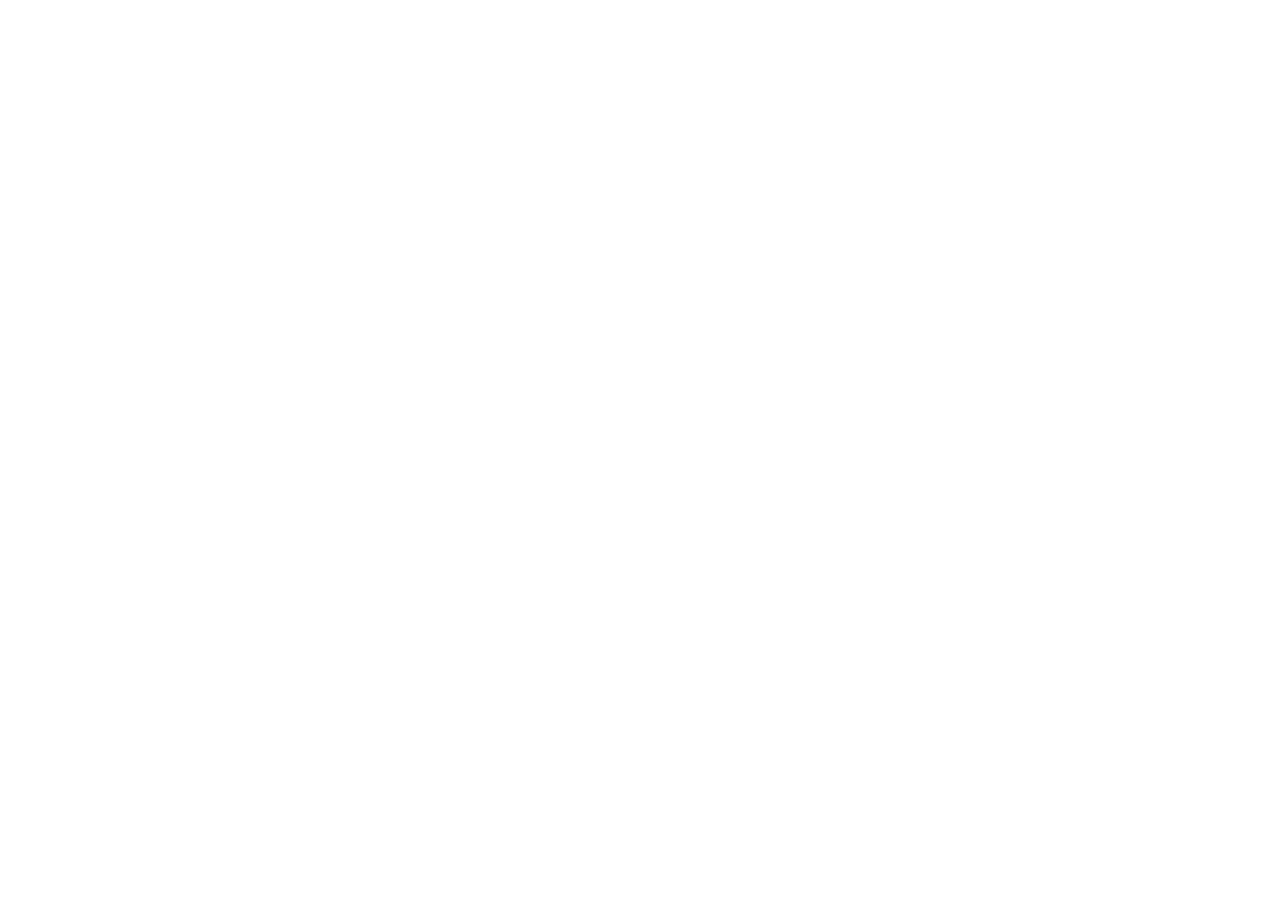
==== index.html @ 01092694 "Initial commit" ====
<!DOCTYPE html>
<html lang="en">
<head>
  <meta charset="UTF-8">
  <meta http-equiv="X-UA-Compatible" content="IE=edge">
  <meta name="viewport" content="width=device-width, initial-scale=1.0">
  <title>Document</title>
</head>
<body>
  
</body>
</html>
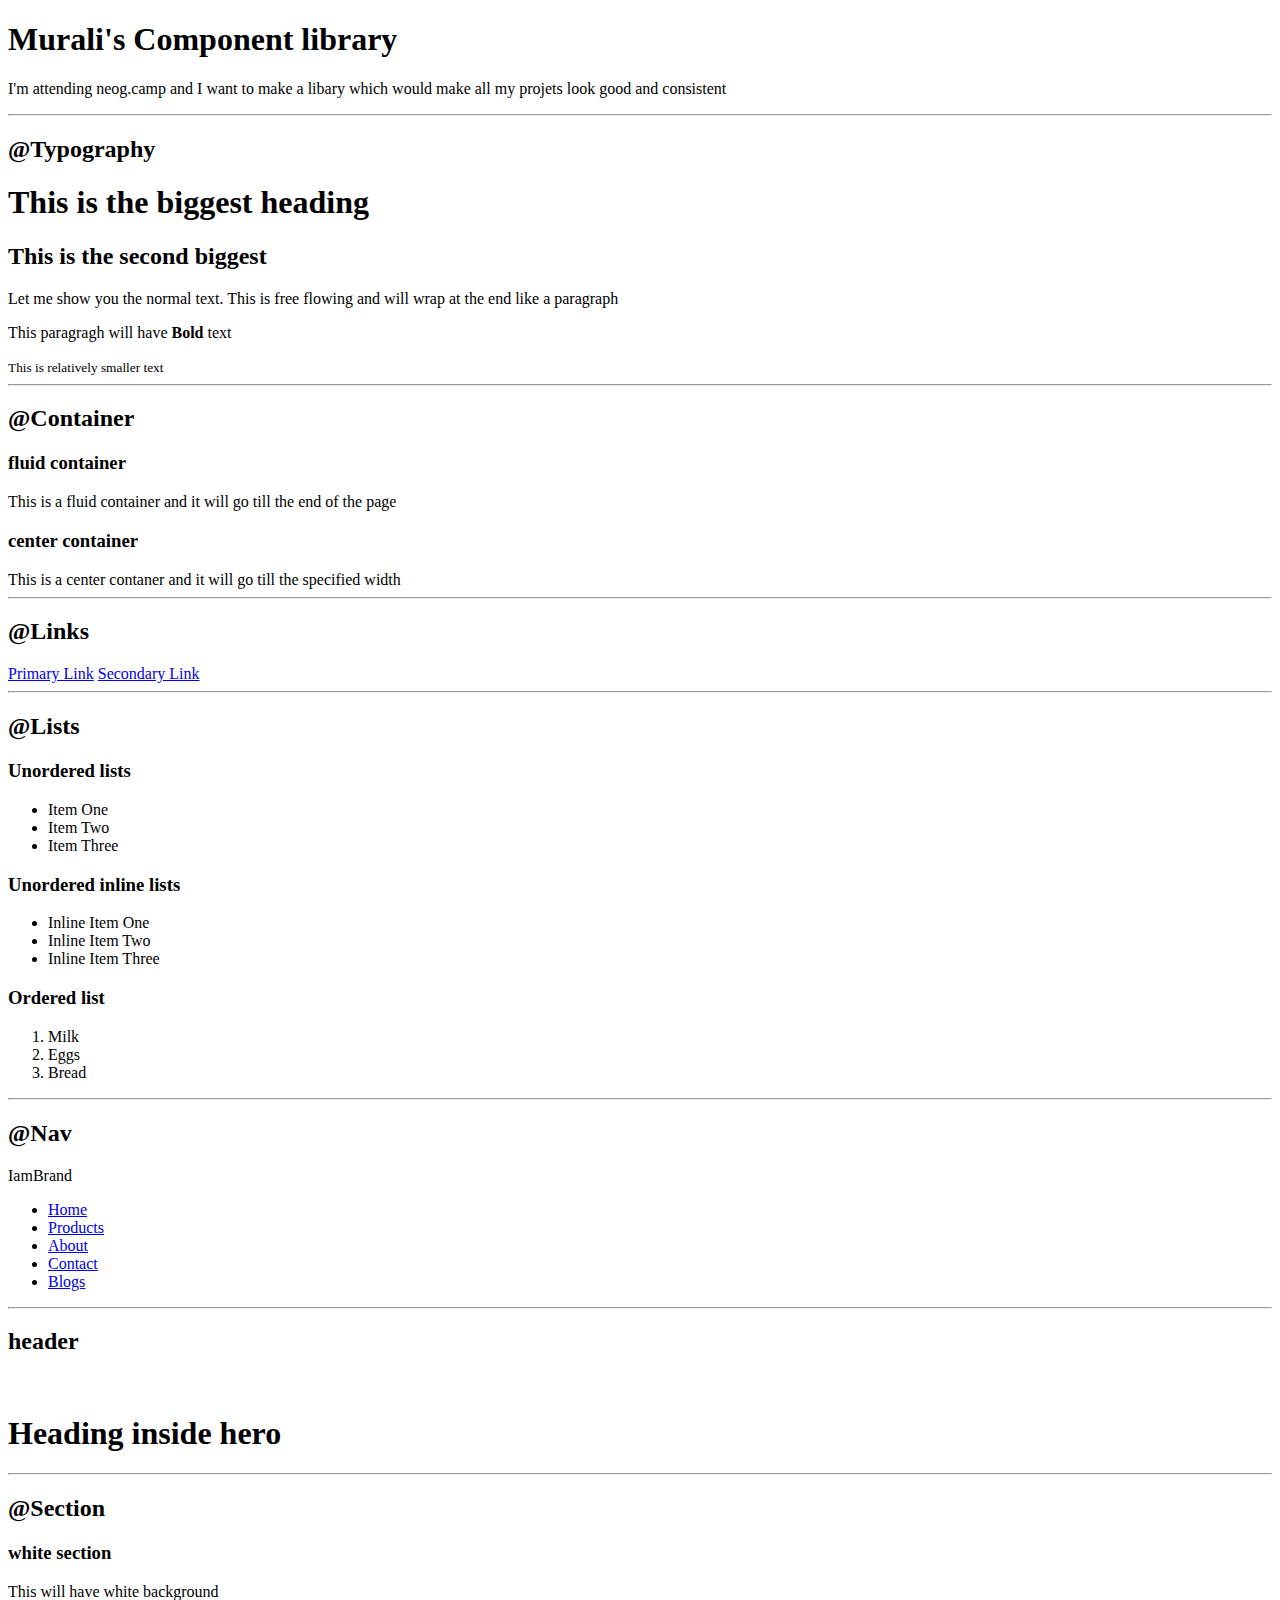
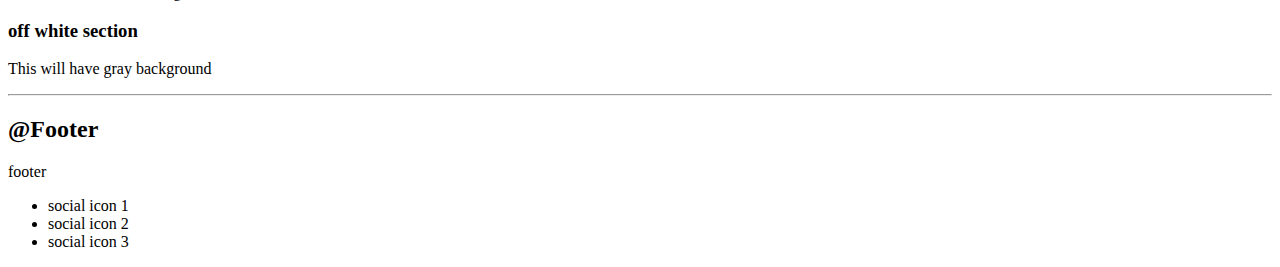
==== commit d81e8bf3: "added Bold text" ====
--- a/index.html
+++ b/index.html
@@ -4,9 +4,129 @@
   <meta charset="UTF-8">
   <meta http-equiv="X-UA-Compatible" content="IE=edge">
   <meta name="viewport" content="width=device-width, initial-scale=1.0">
-  <title>Document</title>
+  <title>Component Library</title>
+  <link rel="stylesheet" href="./styles.css">
 </head>
 <body>
+  <h1>Murali's Component library</h1>
+  <p>I'm attending neog.camp and I want to make a libary which would make all my projets look good and consistent</p>
+
+  <hr>
+
+  <h2>@Typography</h2>
+
+  <h1>This is the biggest heading</h1>
+  <h2>This is the second biggest</h2>
+  <p>Let me show you the normal text. This is free flowing and will wrap at the end like a paragraph</p>
+  <p>This paragragh will have <strong>Bold</strong> text</p>
+  <small>This is relatively smaller text</small>
+
+  <hr>
+
+  <h2>@Container</h2>
+
+  <h3>fluid container</h3>
+  <div>This is a fluid container and it will go till the end of the page</div>
+
+  <h3>center container</h3>
+  <div>This is a center contaner and it will go till the specified width</div>
+
+  <hr>
+
+  <h2>@Links</h2>
+
+  <a href="#">Primary Link</a>
+  <a href="#">Secondary Link</a>
+
+  <hr>
+
+  <h2>@Lists</h2>
+
+  <h3>Unordered lists</h3>
+
+  <ul>
+    <li>Item One</li>
+    <li>Item Two</li>
+    <li>Item Three</li>
+  </ul>
+  
+  <h3>Unordered inline lists</h3>
+
+  <ul>
+    <li>Inline Item One</li>
+    <li>Inline Item Two</li>
+    <li>Inline Item Three</li>
+  </ul>
+
+  <h3>Ordered list</h3>
+
+  <ol>
+    <li>Milk</li>
+    <li>Eggs</li>
+    <li>Bread</li>
+  </ol>
+
+  <hr>
+
+  <h2>@Nav</h2>
+
+  <nav>
+    <div>IamBrand</div>
+    <ul>
+      <li>
+        <a href="/">Home</a>
+      </li>
+      <li>
+        <a href="/">Products</a>
+      </li>
+      <li>
+        <a href="/">About</a>
+      </li>
+      <li>
+        <a href="/">Contact</a>
+      </li>
+      <li>
+        <a href="/">Blogs</a>
+      </li>
+    </ul>
+  </nav>
+
+  <hr>
+
+  <h2>header</h2>
+
+  <header>
+    <img src="./images/hero.svg" alt="">
+    <h1>Heading inside hero</h1>
+  </header>
+
+  <hr>
+
+  <h2>@Section</h2>
+
+  <section>
+    <h3>white section</h3>
+    <p>This will have white background</p>
+  </section>
+
+  <section>
+    <h3>off white section</h3>
+    <p>This will have gray background</p>
+  </section>
+
+  <hr>
+
+  <h2>@Footer</h2>
+  
+  <footer>
+    <div>footer</div>
+    <ul>
+      <li> social icon 1</li>
+      <li> social icon 2</li>
+      <li> social icon 3</li>
+    </ul>
+  </footer>
+
   
 </body>
 </html>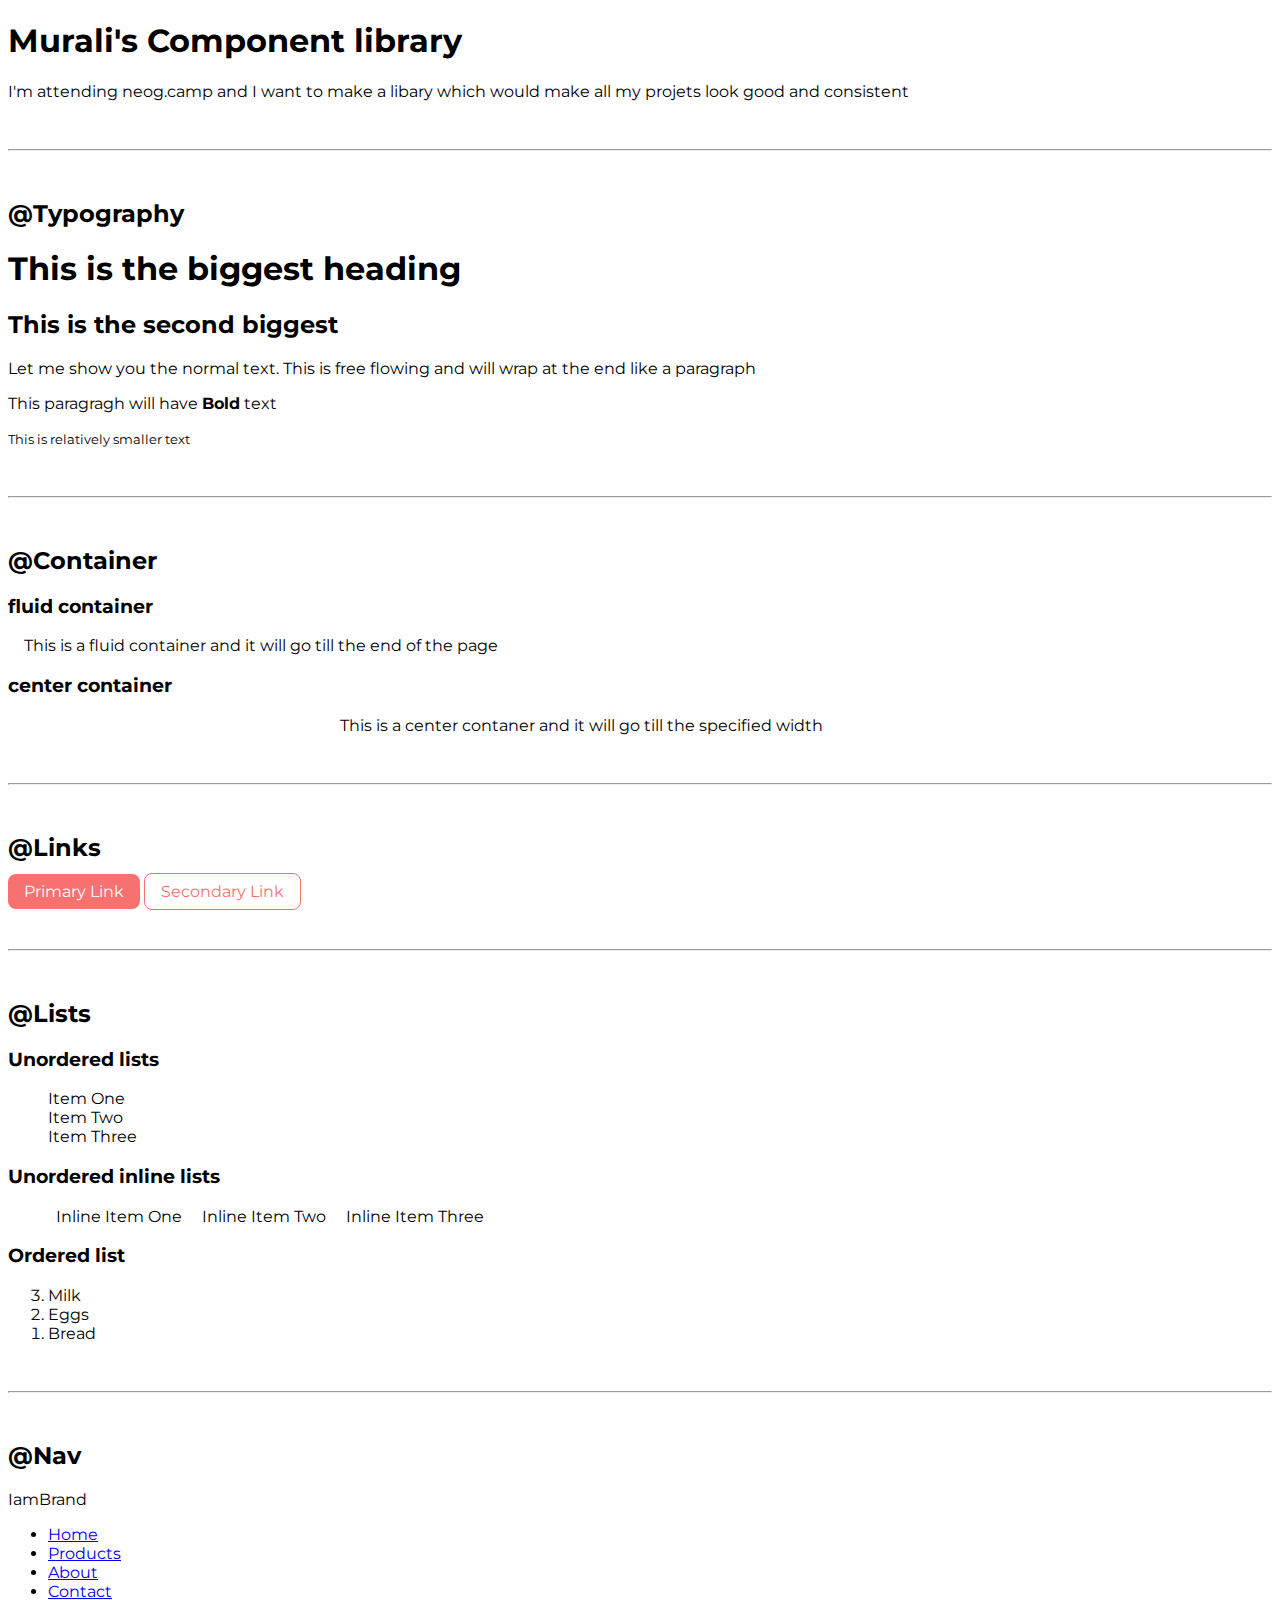
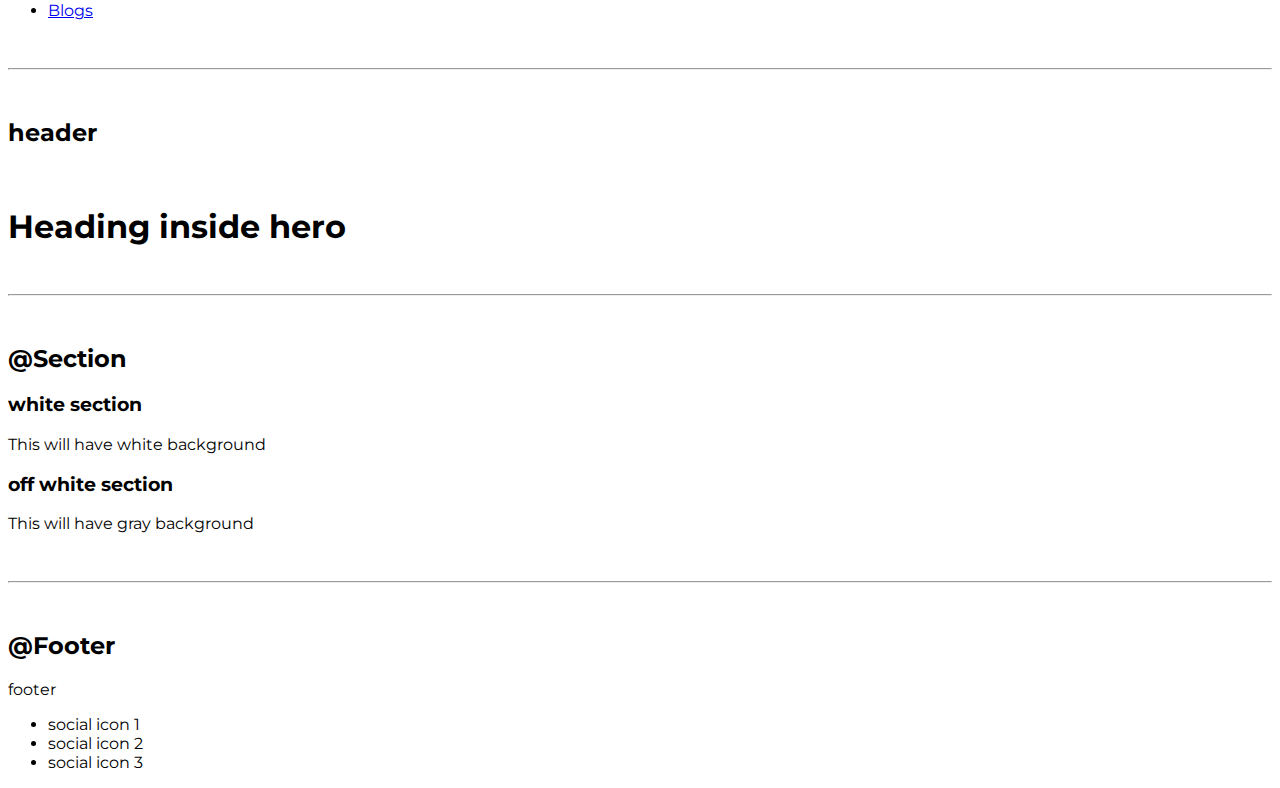
==== commit 5f35d401: "till list" ====
--- a/index.html
+++ b/index.html
@@ -26,17 +26,17 @@
   <h2>@Container</h2>
 
   <h3>fluid container</h3>
-  <div>This is a fluid container and it will go till the end of the page</div>
+  <div class="container">This is a fluid container and it will go till the end of the page</div>
 
   <h3>center container</h3>
-  <div>This is a center contaner and it will go till the specified width</div>
+  <div class="container container-center">This is a center contaner and it will go till the specified width</div>
 
   <hr>
 
   <h2>@Links</h2>
 
-  <a href="#">Primary Link</a>
-  <a href="#">Secondary Link</a>
+  <a class="link link-primary" href="#">Primary Link</a>
+  <a class="link link-secondary" href="#">Secondary Link</a>
 
   <hr>
 
@@ -44,7 +44,7 @@
 
   <h3>Unordered lists</h3>
 
-  <ul>
+  <ul class="list-non-bullet">
     <li>Item One</li>
     <li>Item Two</li>
     <li>Item Three</li>
@@ -52,15 +52,15 @@
   
   <h3>Unordered inline lists</h3>
 
-  <ul>
-    <li>Inline Item One</li>
-    <li>Inline Item Two</li>
-    <li>Inline Item Three</li>
+  <ul class="list-non-bullet">
+    <li class="list-item-inline">Inline Item One</li>
+    <li class="list-item-inline">Inline Item Two</li>
+    <li class="list-item-inline">Inline Item Three</li>
   </ul>
 
   <h3>Ordered list</h3>
 
-  <ol>
+  <ol reversed>
     <li>Milk</li>
     <li>Eggs</li>
     <li>Bread</li>
--- a/styles.css
+++ b/styles.css
@@ -0,0 +1,49 @@
+@import url('https://fonts.googleapis.com/css2?family=Montserrat:wght@400;700&display=swap');
+
+:root {
+  --primary-color: #F87171;
+}
+
+body {
+  font-family: 'Montserrat', sans-serif;
+}
+
+hr {
+  margin: 3rem 0;
+}
+.container {
+  padding: 0 1rem;
+}
+
+.container-center {
+  max-width: 600px;
+  margin: auto;
+}
+
+.link {
+  text-decoration: none;
+  padding: .5rem 1rem;
+}
+
+.link-primary {
+  background: var(--primary-color);
+  border-radius: .5rem;
+  color: white;
+}
+
+.link-secondary {
+  color: var(--primary-color);
+  border-radius: .5rem;
+  border: 1px solid var(--primary-color);
+  
+}
+
+
+.list-non-bullet {
+  list-style: none;
+}
+
+.list-item-inline {
+  display: inline;
+  padding: 0 .5rem;
+}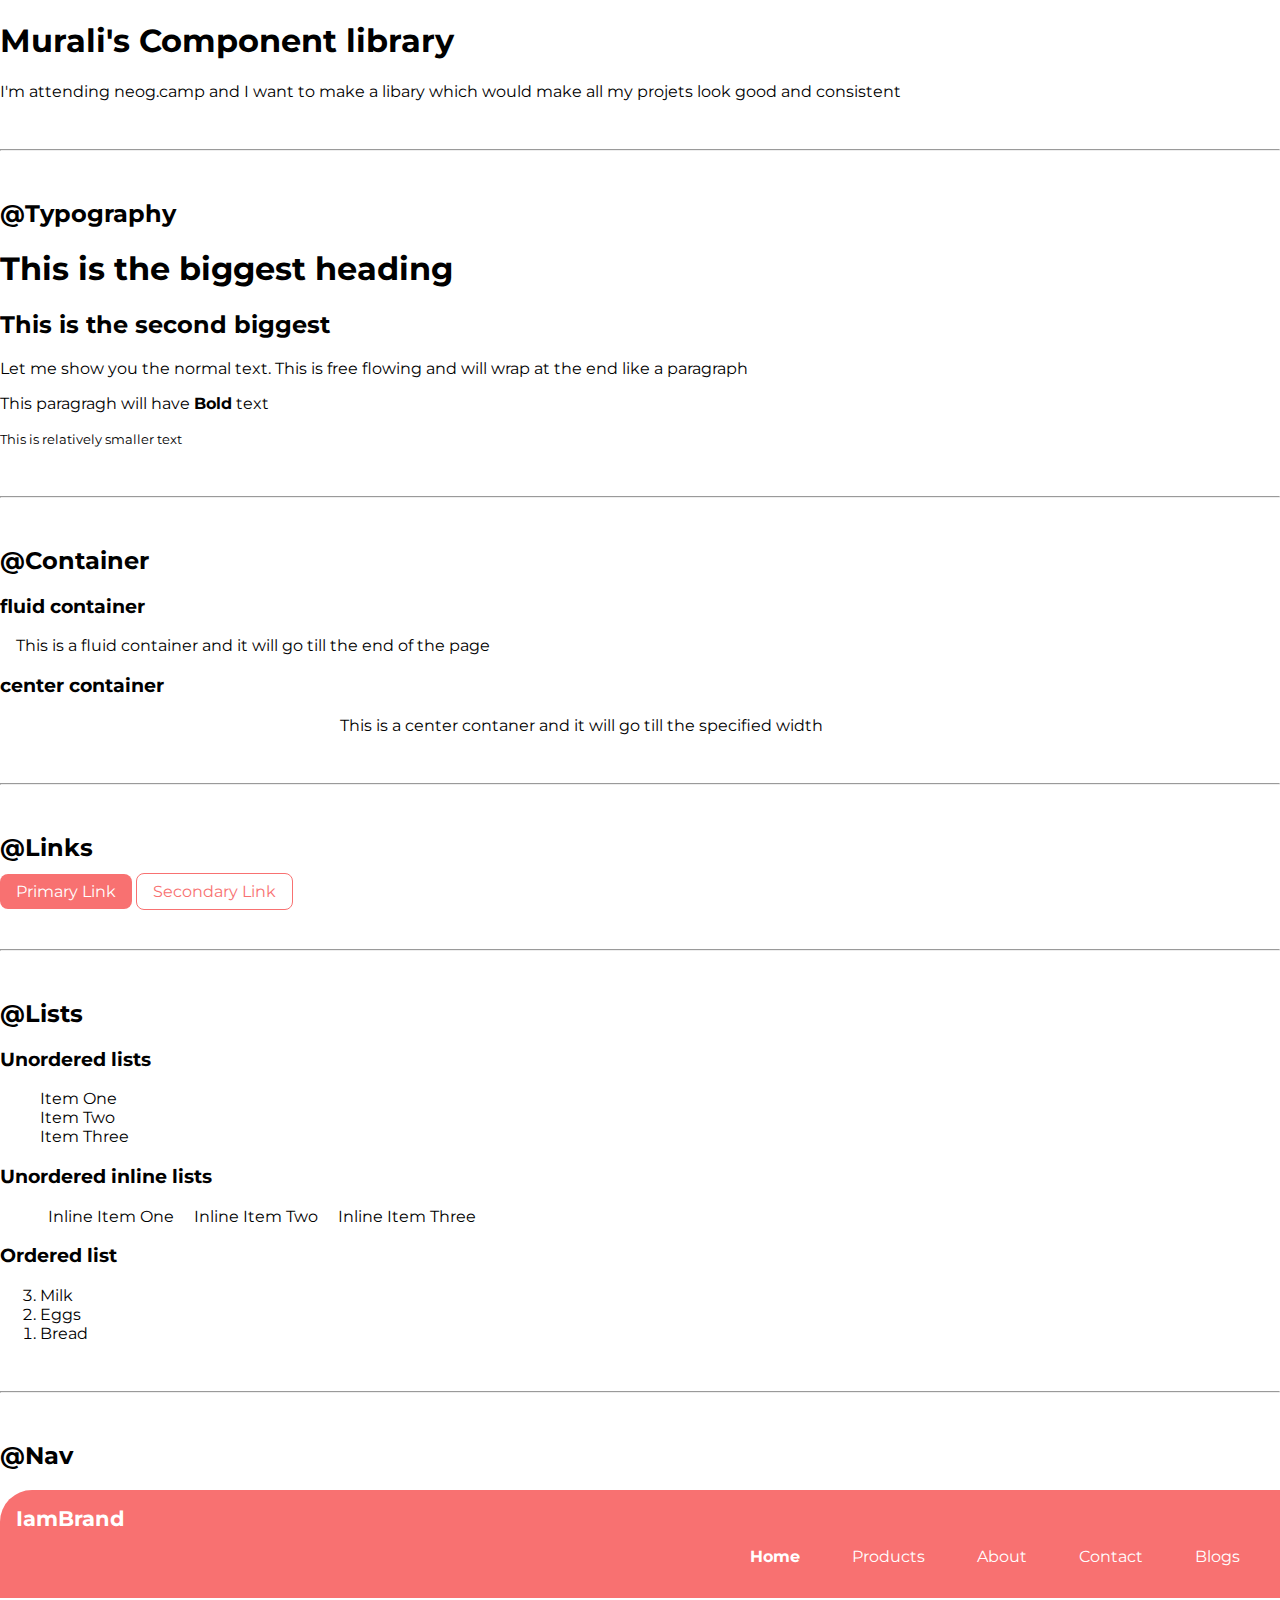
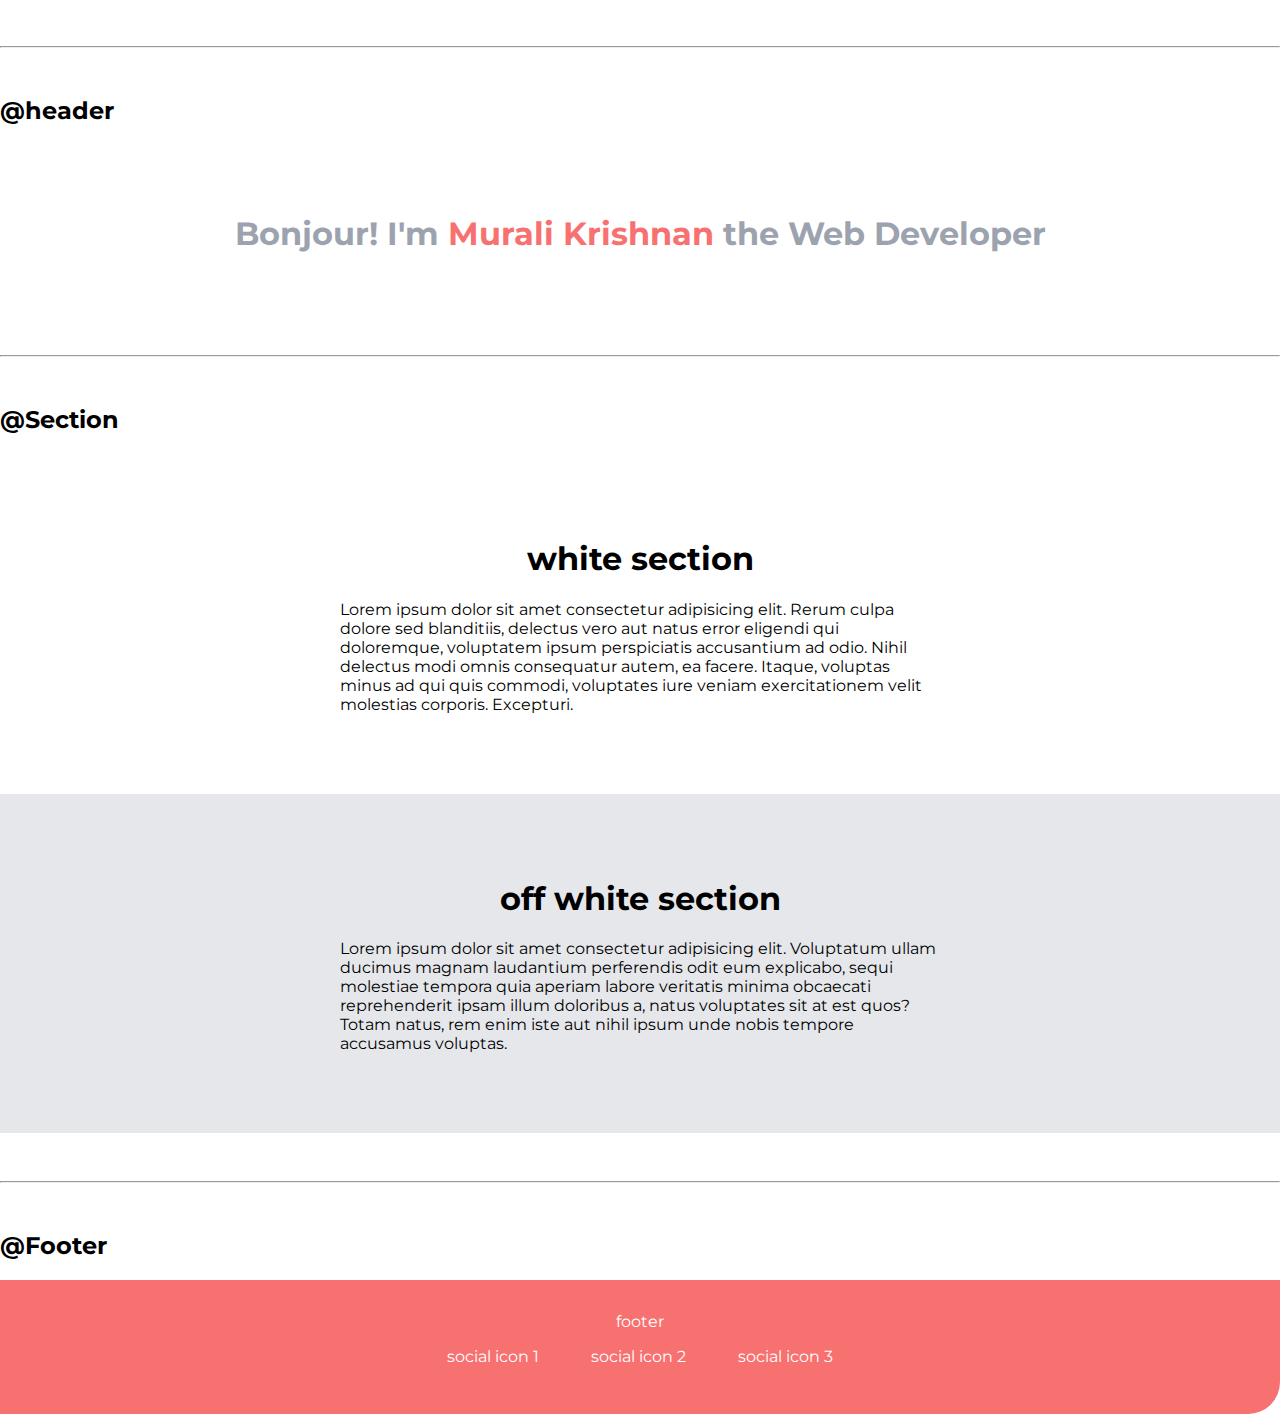
==== commit fa71baca: "footer completed" ====
--- a/index.html
+++ b/index.html
@@ -70,60 +70,67 @@
 
   <h2>@Nav</h2>
 
-  <nav>
-    <div>IamBrand</div>
-    <ul>
-      <li>
-        <a href="/">Home</a>
+  <nav class="navigation container">
+    <div class="nav-brand">IamBrand</div>
+    <ul class="list-non-bullet nav-pills">
+      <li class="list-item-inline">
+        <a class="link link-active" href="/">Home</a>
       </li>
-      <li>
-        <a href="/">Products</a>
+      <li class="list-item-inline">
+        <a class="link" href="/">Products</a>
       </li>
-      <li>
-        <a href="/">About</a>
+      <li class="list-item-inline">
+        <a class="link" href="/">About</a>
       </li>
-      <li>
-        <a href="/">Contact</a>
+      <li class="list-item-inline">
+        <a class="link" href="/">Contact</a>
       </li>
-      <li>
-        <a href="/">Blogs</a>
+      <li class="list-item-inline">
+        <a class="link" href="/">Blogs</a>
       </li>
     </ul>
   </nav>
 
   <hr>
 
-  <h2>header</h2>
+  <h2>@header</h2>
 
-  <header>
-    <img src="./images/hero.svg" alt="">
-    <h1>Heading inside hero</h1>
+  <header class="hero">
+    <img class="hero-img" src="./images/hero.svg" alt="">
+    <h1 class="hero-heading">Bonjour! I'm <span class="hero-inverted">Murali Krishnan</span> the Web Developer</h1>
   </header>
 
   <hr>
 
   <h2>@Section</h2>
 
-  <section>
-    <h3>white section</h3>
-    <p>This will have white background</p>
+  <section class="section">
+    <div class="container container-center">
+      <h1>white section</h1>
+      <p>Lorem ipsum dolor sit amet consectetur adipisicing elit. Rerum culpa dolore sed blanditiis, delectus vero aut natus error eligendi qui doloremque, voluptatem ipsum perspiciatis accusantium ad odio. Nihil delectus modi omnis consequatur autem, ea facere. Itaque, voluptas minus ad qui quis commodi, voluptates iure veniam exercitationem velit molestias corporis. Excepturi.</p>
+    </div>
   </section>
 
-  <section>
-    <h3>off white section</h3>
-    <p>This will have gray background</p>
+  <section class="section ow">
+    <div class="container container-center">
+      <h1>off white section</h1>
+      <p>Lorem ipsum dolor sit amet consectetur adipisicing elit. Voluptatum ullam ducimus magnam laudantium perferendis odit eum explicabo, sequi molestiae tempora quia aperiam labore veritatis minima obcaecati reprehenderit ipsam illum doloribus a, natus voluptates sit at est quos? Totam natus, rem enim iste aut nihil ipsum unde nobis tempore accusamus voluptas.</p>
+    </div>
   </section>
 
   <hr>
 
   <h2>@Footer</h2>
   
-  <footer>
-    <div>footer</div>
-    <ul>
-      <li> social icon 1</li>
-      <li> social icon 2</li>
-      <li> social icon 3</li>
+  <footer class="footer">
+    <div class="footer-header">footer</div>
+    <ul class="social-links list-non-bullet">
+      <li class="list-item-inline">
+        <a href="/" class="link">social icon 1</a></li>
+      <li class="list-item-inline">
+        <a href="/" class="link">social icon 2</a></li>
+      <li class="list-item-inline">
+        <a href="/" class="link">social icon 3</a></li>
     </ul>
   </footer>
 
--- a/styles.css
+++ b/styles.css
@@ -1,16 +1,22 @@
 @import url('https://fonts.googleapis.com/css2?family=Montserrat:wght@400;700&display=swap');
 
+/* variables */
 :root {
   --primary-color: #F87171;
+  --off-white: #E5E7EB;
+  --dark-gray: #9CA3AF;
 }
 
 body {
   font-family: 'Montserrat', sans-serif;
+  margin: 0;
 }
 
 hr {
   margin: 3rem 0;
 }
+
+/* container */
 .container {
   padding: 0 1rem;
 }
@@ -20,6 +26,7 @@
   margin: auto;
 }
 
+/* links */
 .link {
   text-decoration: none;
   padding: .5rem 1rem;
@@ -38,7 +45,7 @@
   
 }
 
-
+/* lists */
 .list-non-bullet {
   list-style: none;
 }
@@ -46,4 +53,83 @@
 .list-item-inline {
   display: inline;
   padding: 0 .5rem;
+}
+
+/* navigation */
+.navigation {
+  background: var(--primary-color);
+  color: white;
+  padding: 1rem;
+  border-top-left-radius: 2rem;
+}
+
+.navigation .nav-brand {
+  font-weight: bold;
+  font-size: 1.3rem;
+}
+
+.navigation .nav-pills {
+  text-align: right;
+}
+
+.navigation .link {
+  color: white;
+}
+
+.navigation .link-active {
+  font-weight: bold;
+}
+
+/* header */
+.hero {
+  padding: 2rem;
+}
+
+.hero .hero-img {
+  max-width: 350px;
+  display: block;
+  margin: auto;  
+}
+
+.hero-heading {
+  font-weight: bolder;
+  color: var(--dark-gray);
+  padding-top: 1rem;
+  text-align: center;
+}
+
+.hero .hero-heading .hero-inverted {
+  color: var(--primary-color);
+}
+
+/* sections */
+
+.section {
+  padding: 4rem;
+}
+
+.section h1 {
+  text-align: center;
+}
+
+.ow {
+  background: var(--off-white);
+}
+
+/* footer */
+
+.footer {
+  background: var(--primary-color);
+  padding: 2rem;
+  text-align: center;
+  color: white;
+  border-bottom-right-radius: 2rem;
+}
+
+.footer .link {
+  color: white;
+}
+
+.footer ul {
+  padding-inline-start: 0;
 }